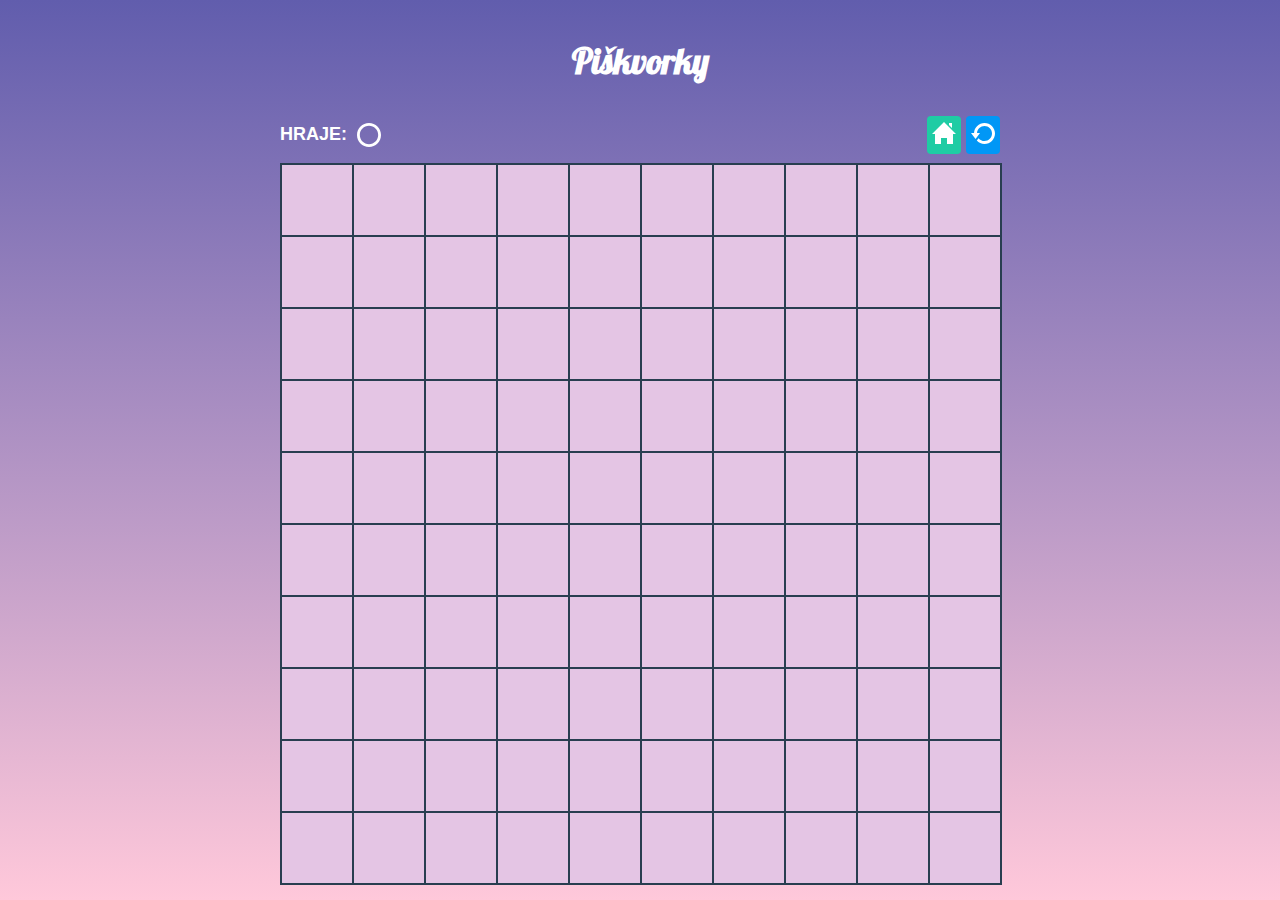
==== hra.html @ 0c88731a "pridana stranka hra a jeji css a obrazky" ====
<!DOCTYPE html>
<html lang="en">
  <head>
    <meta charset="UTF-8" />
    <meta name="viewport" content="width=device-width, initial-scale=1.0" />
    <link rel="stylesheet" type="text/css" href="style-hra.css" />

    <link rel="preconnect" href="https://fonts.googleapis.com" />
    <link rel="preconnect" href="https://fonts.gstatic.com" crossorigin />
    <link
      href="https://fonts.googleapis.com/css2?family=Lobster&display=swap"
      rel="stylesheet"
    />

    <title>Piškvorky</title>
  </head>
  <body>

  <div class="container">
    
    <header>
      
            <h1>Piškvorky</h1>

    <div class="uvod">

            

            <div class="uvod__krouzek">
            <p>HRAJE:</p>
            <img src="img/circle.svg" alt="Kroužek">
           </div>
          

            <div class="uvod__btn">
              <a class="btn__home" href="index.html"><img src="img/home.svg" alt="Domů"></a>
              <a class="btn__restart"href="hra.html"><img src="img/restart.svg" alt="Restart"></a>
            </div>

    </div>
    
    </header>

        <div class="mrizka">
          <button class="btn btn1"></button>
          <button class="btn btn2"></button>
          <button class="btn btn3"></button>
          <button class="btn btn4"></button>
          <button class="btn btn5"></button>
          <button class="btn btn6"></button>
          <button class="btn btn7"></button>
          <button class="btn btn8"></button>
          <button class="btn btn9"></button>
          <button class="btn btn10"></button>
          <button class="btn btn11"></button>
          <button class="btn btn12"></button>
          <button class="btn btn13"></button>
          <button class="btn btn14"></button>
          <button class="btn btn15"></button>
          <button class="btn btn16"></button>
          <button class="btn btn17"></button>
          <button class="btn btn18"></button>
          <button class="btn btn19"></button>
          <button class="btn btn20"></button>

          <button class="btn btn21"></button>
          <button class="btn btn22"></button>
          <button class="btn btn23"></button>
          <button class="btn btn24"></button>
          <button class="btn btn25"></button>
          <button class="btn btn26"></button>
          <button class="btn btn27"></button>
          <button class="btn btn28"></button>
          <button class="btn btn29"></button>
          <button class="btn btn30"></button>
          <button class="btn btn31"></button>
          <button class="btn btn32"></button>
          <button class="btn btn33"></button>
          <button class="btn btn34"></button>
          <button class="btn btn35"></button>
          <button class="btn btn36"></button>
          <button class="btn btn37"></button>
          <button class="btn btn38"></button>
          <button class="btn btn39"></button>
          <button class="btn btn40"></button>

          <button class="btn btn41"></button>
          <button class="btn btn42"></button>
          <button class="btn btn43"></button>
          <button class="btn btn44"></button>
          <button class="btn btn45"></button>
          <button class="btn btn46"></button>
          <button class="btn btn47"></button>
          <button class="btn btn48"></button>
          <button class="btn btn49"></button>
          <button class="btn btn50"></button>
          <button class="btn btn51"></button>
          <button class="btn btn52"></button>
          <button class="btn btn53"></button>
          <button class="btn btn54"></button>
          <button class="btn btn55"></button>
          <button class="btn btn56"></button>
          <button class="btn btn57"></button>
          <button class="btn btn58"></button>
          <button class="btn btn59"></button>
          <button class="btn btn60"></button>

          <button class="btn btn61"></button>
          <button class="btn btn62"></button>
          <button class="btn btn63"></button>
          <button class="btn btn64"></button>
          <button class="btn btn65"></button>
          <button class="btn btn66"></button>
          <button class="btn btn67"></button>
          <button class="btn btn68"></button>
          <button class="btn btn69"></button>
          <button class="btn btn70"></button>
          <button class="btn btn71"></button>
          <button class="btn btn72"></button>
          <button class="btn btn73"></button>
          <button class="btn btn74"></button>
          <button class="btn btn75"></button>
          <button class="btn btn76"></button>
          <button class="btn btn77"></button>
          <button class="btn btn78"></button>
          <button class="btn btn79"></button>
          <button class="btn btn80"></button>

          <button class="btn btn81"></button>
          <button class="btn btn82"></button>
          <button class="btn btn83"></button>
          <button class="btn btn84"></button>
          <button class="btn btn85"></button>
          <button class="btn btn86"></button>
          <button class="btn btn87"></button>
          <button class="btn btn88"></button>
          <button class="btn btn89"></button>
          <button class="btn btn90"></button>
          <button class="btn btn91"></button>
          <button class="btn btn92"></button>
          <button class="btn btn93"></button>
          <button class="btn btn94"></button>
          <button class="btn btn95"></button>
          <button class="btn btn96"></button>
          <button class="btn btn97"></button>
          <button class="btn btn98"></button>
          <button class="btn btn99"></button>
          <button class="btn btn100"></button>
  </div>
  </body>
</html>
---- style-hra.css ----
html {
  font-family: sans-serif;
  color: #ffffff;
  background-image: linear-gradient(#615dad, #ffc8da);
  height: 100%;

}

body {
  display: flex;
  justify-content: center;
  align-items: center;
  margin: 0;
  padding: 0;
  min-height: 100%;
}

.container {
  display: flex;
  flex-grow: wrap;
  flex-direction: column;
  justify-content: center;
  max-width: 80vmin;

}

header {
  display: flex;
  flex-direction: column;
  flex-grow: 1;
}

h1 {
  font-family: 'Lobster', cursive;
  text-align: center;
  font-size: 2.2rem;

}

.uvod {
  display: flex;
  flex-wrap: nowrap;
  justify-content: space-between;

}

.uvod__krouzek {
  display: flex;
  justify-content: space-between;
  flex-wrap: nowrap;
  align-items: center;

}

.uvod__krouzek img {
  margin-left: 10px;
  display: block;

}

.uvod__krouzek p {
  font-weight: bold;
  font-size: 18px;
}

.uvod__btn {

  display: flex;
  flex-wrap: nowrap;
  justify-content: center;
  align-items: center;
}

.btn__home {

  border-radius: 4px;
  padding: 5px;

}

.btn__restart {

  border-radius: 4px;
  padding: 5px;
  margin-left: 5px;
}




.mrizka {
  width: 100%;
  display: flex;
  flex-wrap: wrap;
  border: 1px solid #283e50;


}

.btn {
  cursor: pointer;
  border: 1px solid #283e50;
  background-color: #e4c5e4;
  width: 8vmin;
  height: 8vmin;

}

.btn:focus {

  background-color: #e9bbe7;

}

.btn__home:focus {


  background-color: #1cbb96;
}

.btn__restart:focus {

  background-color: #0090e9;
}

.btn:hover {

  background-color: #e9bbe7;

}

.btn__home {
  background-color: #1fcca4;
}

.btn__home:hover {

  background-color: #1cbb96;
}

.btn__restart {
  background-color: #0197f6;

}

.btn__restart:hover {
  background-color: #0090e9;

}
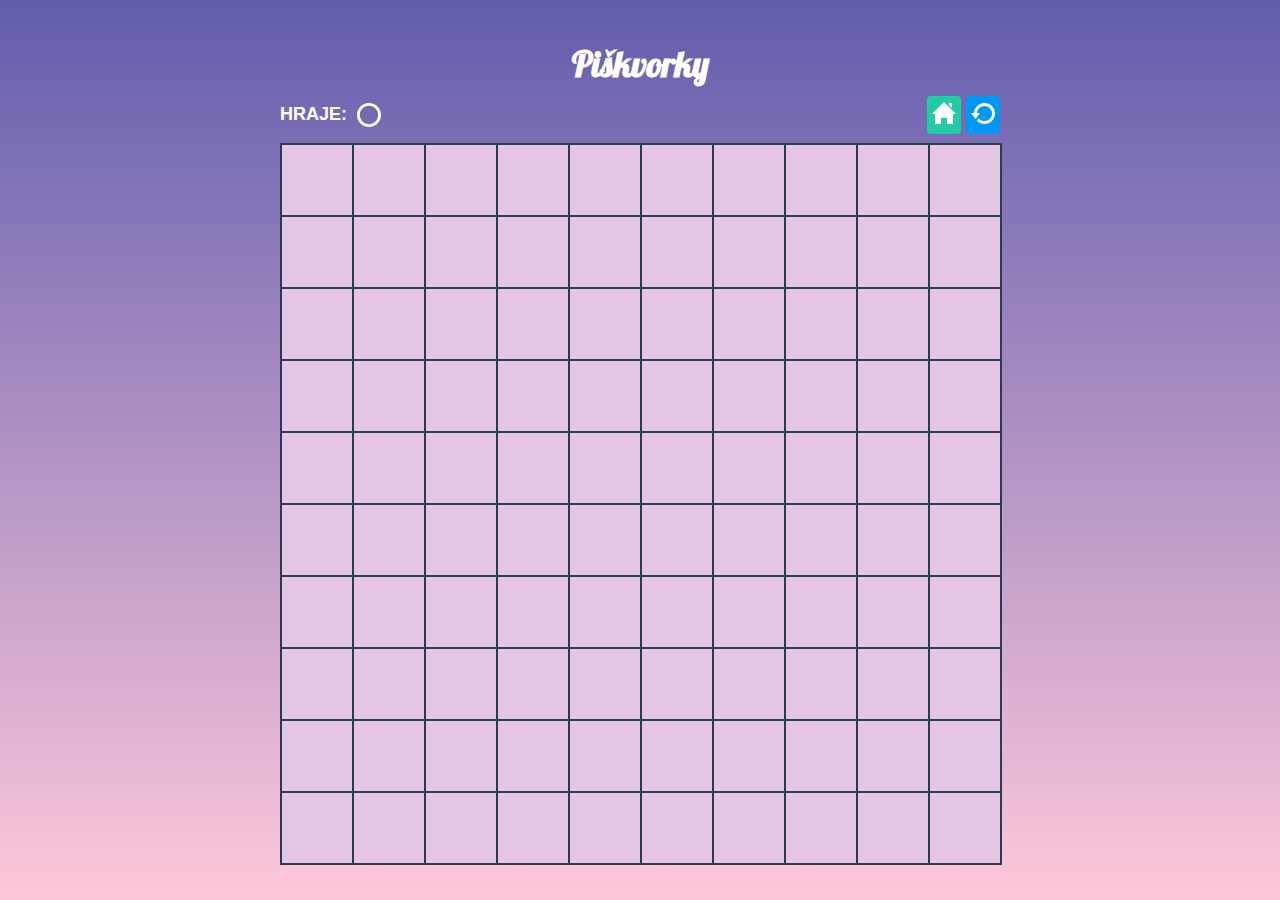
==== commit 278c2e37: "doplneni JS a CSS" ====
--- a/hra.html
+++ b/hra.html
@@ -11,6 +11,7 @@
       href="https://fonts.googleapis.com/css2?family=Lobster&display=swap"
       rel="stylesheet"
     />
+    <script type="module" src="hra.js"></script>
 
     <title>Piškvorky</title>
   </head>
@@ -28,10 +29,9 @@
 
             <div class="uvod__krouzek">
             <p>HRAJE:</p>
-            <img src="img/circle.svg" alt="Kroužek">
+            <img id="hraje__img" src="img/circle.svg" alt="Kroužek">
            </div>
-          
-
+        
             <div class="uvod__btn">
               <a class="btn__home" href="index.html"><img src="img/home.svg" alt="Domů"></a>
               <a class="btn__restart"href="hra.html"><img src="img/restart.svg" alt="Restart"></a>
--- a/style-hra.css
+++ b/style-hra.css
@@ -3,6 +3,8 @@
   color: #ffffff;
   background-image: linear-gradient(#615dad, #ffc8da);
   height: 100%;
+  background-attachment: fixed;
+  overflow: hidden;
 
 }
 
@@ -24,6 +26,9 @@
 
 }
 
+
+/*Horní část s nadpisem a Home a Restart*/
+
 header {
   display: flex;
   flex-direction: column;
@@ -34,6 +39,7 @@
   font-family: 'Lobster', cursive;
   text-align: center;
   font-size: 2.2rem;
+  margin-bottom: 0;
 
 }
 
@@ -86,14 +92,37 @@
 }
 
 
-
+/* Mřížka s tlačítky*/
 
 .mrizka {
   width: 100%;
   display: flex;
   flex-wrap: wrap;
   border: 1px solid #283e50;
+  margin-bottom: 1em;
 
+
+}
+
+.mrizka__pole--kolecko {
+  background-image: url("img/circle2.svg");
+  background-repeat: no-repeat;
+  background-position: center;
+  background-size: 60%;
+  animation-name: size;
+  animation-duration: 0.25s;
+
+
+
+}
+
+.mrizka__pole--krizek {
+  background-image: url("img/cross2.svg");
+  background-repeat: no-repeat;
+  background-position: center;
+  background-size: 60%;
+  animation-name: size;
+  animation-duration: 0.10s;
 
 }
 
@@ -106,44 +135,44 @@
 
 }
 
-.btn:focus {
-
-  background-color: #e9bbe7;
-
-}
-
-.btn__home:focus {
-
-
-  background-color: #1cbb96;
-}
-
-.btn__restart:focus {
-
-  background-color: #0090e9;
-}
-
+.btn:focus,
 .btn:hover {
 
   background-color: #e9bbe7;
 
 }
 
+.btn__home:focus,
+.btn__home:hover {
+
+
+  background-color: #1cbb96;
+}
+
+.btn__restart:focus,
+.btn__restart:hover {
+
+  background-color: #0090e9;
+}
+
+
 .btn__home {
   background-color: #1fcca4;
 }
 
-.btn__home:hover {
-
-  background-color: #1cbb96;
-}
 
 .btn__restart {
   background-color: #0197f6;
 
 }
 
-.btn__restart:hover {
-  background-color: #0090e9;
+@keyframes size {
 
+  from {
+    background-size: 0%;
+  }
+
+  to {
+    background-size: 60%;
+  }
 }
